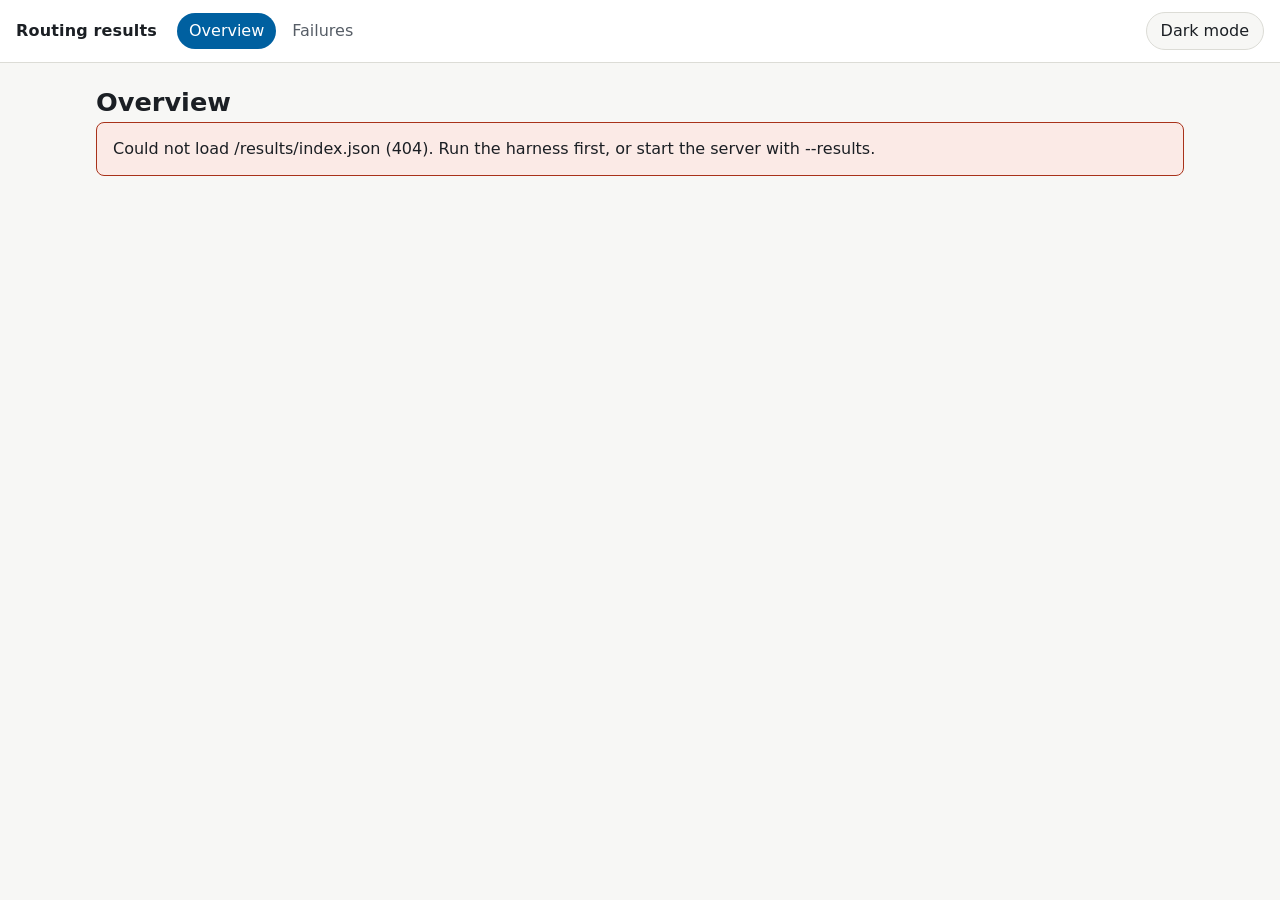
==== site/index.html @ 0c371f1f "Add website shell, overview ranking and failures view Co-Authored-By: Claude Sonnet 5.5 <noreply@ant" ====
<!doctype html>
<html lang="en">
<head>
<meta charset="utf-8">
<meta name="viewport" content="width=device-width, initial-scale=1">
<meta name="color-scheme" content="light dark">
<title>Routing algorithm results</title>
<link rel="icon" href="data:image/svg+xml,%3Csvg xmlns='http://www.w3.org/2000/svg' viewBox='0 0 16 16'%3E%3Ccircle cx='8' cy='8' r='6' fill='%230072b2'/%3E%3C/svg%3E">
<link rel="stylesheet" href="css/style.css">
</head>
<body>
<a class="skip" href="#main">Skip to content</a>
<header class="topbar">
  <div class="brand">Routing results</div>
  <nav id="nav" aria-label="Main"></nav>
  <button id="theme" class="btn" type="button" aria-label="Switch colour theme"></button>
</header>
<main id="main" tabindex="-1"></main>
<script type="module" src="js/app.js"></script>
</body>
</html>
---- site/css/style.css ----
/* Tokens. Palette: Okabe-Ito (colour-blind safe). Status is always paired with a text label. */
:root {
  --bg: #f7f7f5; --surface: #ffffff; --text: #1b1f24; --muted: #565d66; --line: #dcdcd6;
  --accent: #0060a0; --accent-text: #ffffff; --focus: #c25a00;
  --ok: #00694d; --warn: #8a5300; --bad: #a8321a;
  --bad-bg: #fbeae6; --warn-bg: #fbf0dc; --ok-bg: #e2f3ec;
  --c1: #0072b2; --c2: #d55e00; --c3: #009e73; --c4: #cc79a7; --c5: #e69f00; --c6: #56b4e9;
  --radius: 8px; --gap: 16px; --font: system-ui, -apple-system, "Segoe UI", Roboto, sans-serif;
  --mono: ui-monospace, SFMono-Regular, Menlo, Consolas, monospace;
}
:root[data-theme="dark"] {
  --bg: #14171a; --surface: #1d2126; --text: #e8eaed; --muted: #a3abb4; --line: #333a42;
  --accent: #56b4e9; --accent-text: #0b1620; --focus: #f0a04b;
  --ok: #4fd1a1; --warn: #e6b45a; --bad: #ff8f77;
  --bad-bg: #3a2420; --warn-bg: #3a3020; --ok-bg: #1d3329;
}
@media (prefers-color-scheme: dark) {
  :root:not([data-theme="light"]) {
    --bg: #14171a; --surface: #1d2126; --text: #e8eaed; --muted: #a3abb4; --line: #333a42;
    --accent: #56b4e9; --accent-text: #0b1620; --focus: #f0a04b;
    --ok: #4fd1a1; --warn: #e6b45a; --bad: #ff8f77;
    --bad-bg: #3a2420; --warn-bg: #3a3020; --ok-bg: #1d3329;
  }
}
* { box-sizing: border-box; }
body { margin: 0; background: var(--bg); color: var(--text); font: 16px/1.5 var(--font); }
:focus-visible { outline: 3px solid var(--focus); outline-offset: 2px; border-radius: 4px; }
.skip { position: absolute; left: -999px; top: 8px; background: var(--surface); padding: 8px 12px; z-index: 10; }
.skip:focus { left: 8px; }

.topbar { display: flex; align-items: center; gap: 20px; flex-wrap: wrap; padding: 12px var(--gap);
  background: var(--surface); border-bottom: 1px solid var(--line); position: sticky; top: 0; z-index: 5; }
.brand { font-weight: 650; letter-spacing: .01em; }
#nav { display: flex; gap: 4px; flex: 1; flex-wrap: wrap; }
#nav a { color: var(--muted); text-decoration: none; padding: 6px 12px; border-radius: 999px; font-weight: 500; }
#nav a:hover { color: var(--text); background: var(--bg); }
#nav a[aria-current="page"] { color: var(--accent-text); background: var(--accent); }
.btn { font: inherit; color: var(--text); background: var(--bg); border: 1px solid var(--line);
  border-radius: 999px; padding: 6px 14px; cursor: pointer; }
.btn:hover { border-color: var(--muted); }

main { max-width: 1120px; margin: 0 auto; padding: 24px var(--gap) 64px; }
main:focus { outline: none; }
h1 { font-size: 1.6rem; line-height: 1.2; margin: 0 0 4px; }
h2 { font-size: 1.1rem; margin: 28px 0 10px; }
.lede { color: var(--muted); margin: 0 0 20px; max-width: 70ch; }
.toolbar { display: flex; flex-wrap: wrap; gap: 12px 20px; align-items: end; margin: 0 0 16px; }
label { display: grid; gap: 4px; font-size: .85rem; color: var(--muted); }
select { font: inherit; color: var(--text); background: var(--surface); border: 1px solid var(--line);
  border-radius: 6px; padding: 6px 10px; min-height: 36px; }

.card { background: var(--surface); border: 1px solid var(--line); border-radius: var(--radius); }
.table-wrap { overflow-x: auto; }
table { border-collapse: collapse; width: 100%; font-variant-numeric: tabular-nums; }
caption { text-align: left; padding: 12px 14px 4px; color: var(--muted); font-size: .85rem; }
th, td { padding: 10px 14px; text-align: right; border-bottom: 1px solid var(--line); white-space: nowrap; }
th:first-child, td:first-child, th.l, td.l { text-align: left; }
th { font-size: .78rem; text-transform: uppercase; letter-spacing: .05em; color: var(--muted); font-weight: 600; }
tbody tr:last-child td { border-bottom: 0; }
tr.best td { background: var(--ok-bg); }
.rank { font-weight: 700; width: 3em; }
.name small { display: block; color: var(--muted); font-weight: 400; }
.sd { color: var(--muted); font-size: .85em; }
.num-strong { font-weight: 650; }

.badge { display: inline-block; padding: 1px 9px; border-radius: 999px; font-size: .8rem; font-weight: 600; border: 1px solid currentColor; }
.badge.ok { color: var(--ok); background: var(--ok-bg); }
.badge.warn { color: var(--warn); background: var(--warn-bg); }
.badge.bad { color: var(--bad); background: var(--bad-bg); }
.muted { color: var(--muted); }
.empty { padding: 28px; text-align: center; color: var(--muted); }
.error { padding: 14px 16px; border: 1px solid var(--bad); background: var(--bad-bg); border-radius: var(--radius); }

.fail-list { list-style: none; margin: 0; padding: 0; display: grid; gap: 10px; }
.fail { padding: 12px 14px; }
.fail-head { display: flex; flex-wrap: wrap; gap: 6px 12px; align-items: center; }
.fail-reason { margin: 8px 0 0; }
details { margin-top: 8px; }
summary { cursor: pointer; color: var(--accent); font-weight: 500; }
pre { margin: 8px 0 0; padding: 10px 12px; background: var(--bg); border: 1px solid var(--line);
  border-radius: 6px; overflow-x: auto; font: .85rem/1.45 var(--mono); white-space: pre-wrap; word-break: break-word; }
.meta { color: var(--muted); font-size: .85rem; }

@media (max-width: 640px) {
  main { padding-top: 16px; }
  h1 { font-size: 1.35rem; }
  th, td { padding: 8px 10px; }
  .topbar { gap: 8px 10px; justify-content: space-between; }
  #nav { order: 3; flex-basis: 100%; flex-wrap: nowrap; overflow-x: auto; }
  #nav a { white-space: nowrap; }
}
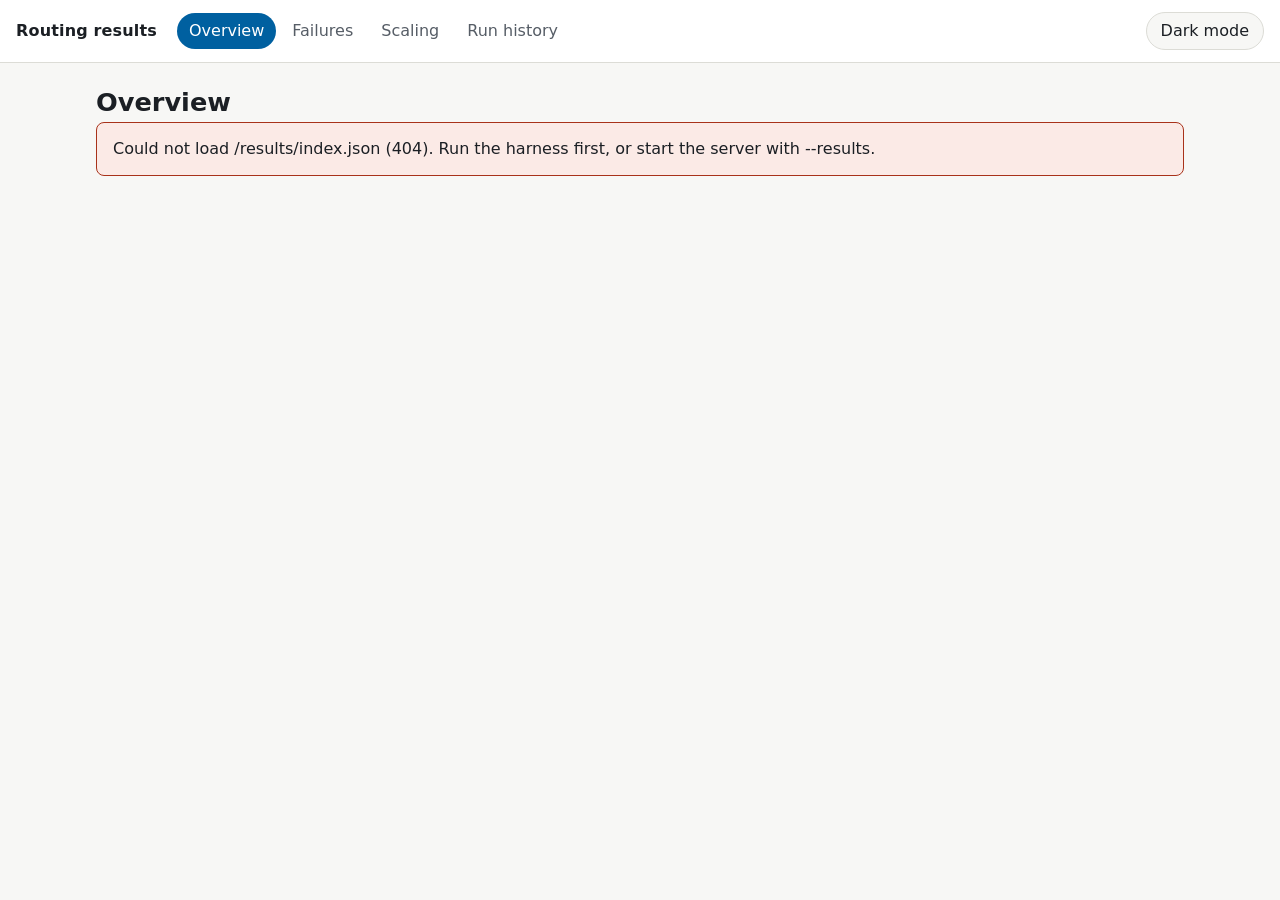
==== commit 2dd287e9: "Add scaling charts page and run history page Co-Authored-By: Claude Sonnet 5.5 <noreply@anthropic.co" ====
--- a/site/index.html
+++ b/site/index.html
@@ -7,6 +7,7 @@
 <title>Routing algorithm results</title>
 <link rel="icon" href="data:image/svg+xml,%3Csvg xmlns='http://www.w3.org/2000/svg' viewBox='0 0 16 16'%3E%3Ccircle cx='8' cy='8' r='6' fill='%230072b2'/%3E%3C/svg%3E">
 <link rel="stylesheet" href="css/style.css">
+<link rel="stylesheet" href="css/charts.css">
 </head>
 <body>
 <a class="skip" href="#main">Skip to content</a>
--- a/site/css/charts.css
+++ b/site/css/charts.css
@@ -0,0 +1,49 @@
+/* Charts and run history. Series colours: Okabe-Ito picks, each re-chosen for the dark surface. Identity is never colour alone
+   (markers, dashes, legend, tooltip names). */
+:root {
+  --s1: #0072b2; --s2: #d55e00; --s3: #009e73; --s4: #cc79a7; --s5: #b07d00; --s6: #5d6670;
+  --up: var(--ok); --down: var(--bad);
+}
+:root[data-theme="dark"] { --s1: #56b4e9; --s2: #ff8a3d; --s3: #2fd0a0; --s4: #e59bc4; --s5: #f0c040; --s6: #aab3bd; }
+@media (prefers-color-scheme: dark) {
+  :root:not([data-theme="light"]) { --s1: #56b4e9; --s2: #ff8a3d; --s3: #2fd0a0; --s4: #e59bc4; --s5: #f0c040; --s6: #aab3bd; }
+}
+.chart-grid { display: grid; grid-template-columns: repeat(auto-fit, minmax(min(100%, 440px), 1fr)); gap: var(--gap); }
+.chart { margin: 0; padding: 14px 14px 10px; background: var(--surface); border: 1px solid var(--line); border-radius: var(--radius); min-width: 0; }
+.chart figcaption { font-weight: 650; margin-bottom: 6px; }
+.chart-wrap { position: relative; }
+.chart-svg { width: 100%; height: auto; display: block; touch-action: pan-y; border-radius: 6px; }
+.chart-svg text { font: 11px var(--font); fill: var(--muted); }
+.chart-svg .axis-title { fill: var(--text); font-size: 11.5px; }
+.chart-svg .grid line { stroke: var(--line); stroke-width: 1; }
+.chart-svg .grid line.tick { stroke: var(--muted); }
+.chart-svg .axis { stroke: var(--muted); stroke-width: 1; }
+.chart-svg .crosshair { stroke: var(--muted); stroke-width: 1; stroke-dasharray: 3 3; }
+.chart-tip { position: absolute; top: 8px; z-index: 3; pointer-events: none; min-width: 150px; max-width: 70%;
+  background: var(--surface); color: var(--text); border: 1px solid var(--line); border-radius: 6px; padding: 8px 10px;
+  box-shadow: 0 4px 14px rgb(0 0 0 / .18); font-size: .82rem; }
+.chart-tip[hidden] { display: none; }
+.tip-row { display: flex; gap: 6px; align-items: center; margin-top: 3px; }
+.tip-row span { flex: 1; overflow-wrap: anywhere; }
+.tip-row b { font-variant-numeric: tabular-nums; white-space: nowrap; }
+.sw { width: 10px; height: 10px; border-radius: 2px; flex: none; }
+.legend { list-style: none; display: flex; flex-wrap: wrap; gap: 4px 16px; padding: 0; margin: 8px 0 0; font-size: .85rem; }
+.legend li { display: flex; align-items: center; gap: 6px; }
+.legend svg { overflow: visible; }
+.chart-table { margin-top: 6px; }
+.chart-table .table-wrap { margin-top: 6px; max-height: 260px; overflow: auto; }
+.chart-table th, .chart-table td { padding: 5px 10px; }
+.chart-note, .chart-empty { color: var(--muted); font-size: .85rem; margin: 6px 0 0; }
+.scale-list { list-style: none; padding: 0; margin: 10px 0 0; display: grid; gap: 4px; font-size: .85rem; }
+.scale-list li { display: flex; gap: 8px; align-items: baseline; }
+.scale-list .sw { transform: translateY(1px); }
+
+.hist-commit { margin: 0 0 var(--gap); padding: 12px 14px; }
+.hist-head { display: flex; flex-wrap: wrap; gap: 4px 12px; align-items: baseline; }
+.mono { font-family: var(--mono); font-size: .9em; }
+.compare { padding: 14px; margin-bottom: var(--gap); }
+.delta { font-weight: 650; }
+.delta.better { color: var(--up); }
+.delta.worse { color: var(--down); }
+@media (max-width: 640px) { .chart { padding: 10px 8px; } .chart-tip { max-width: 85%; } }
+.hist-note { margin: 0; padding: 12px 14px 4px; }
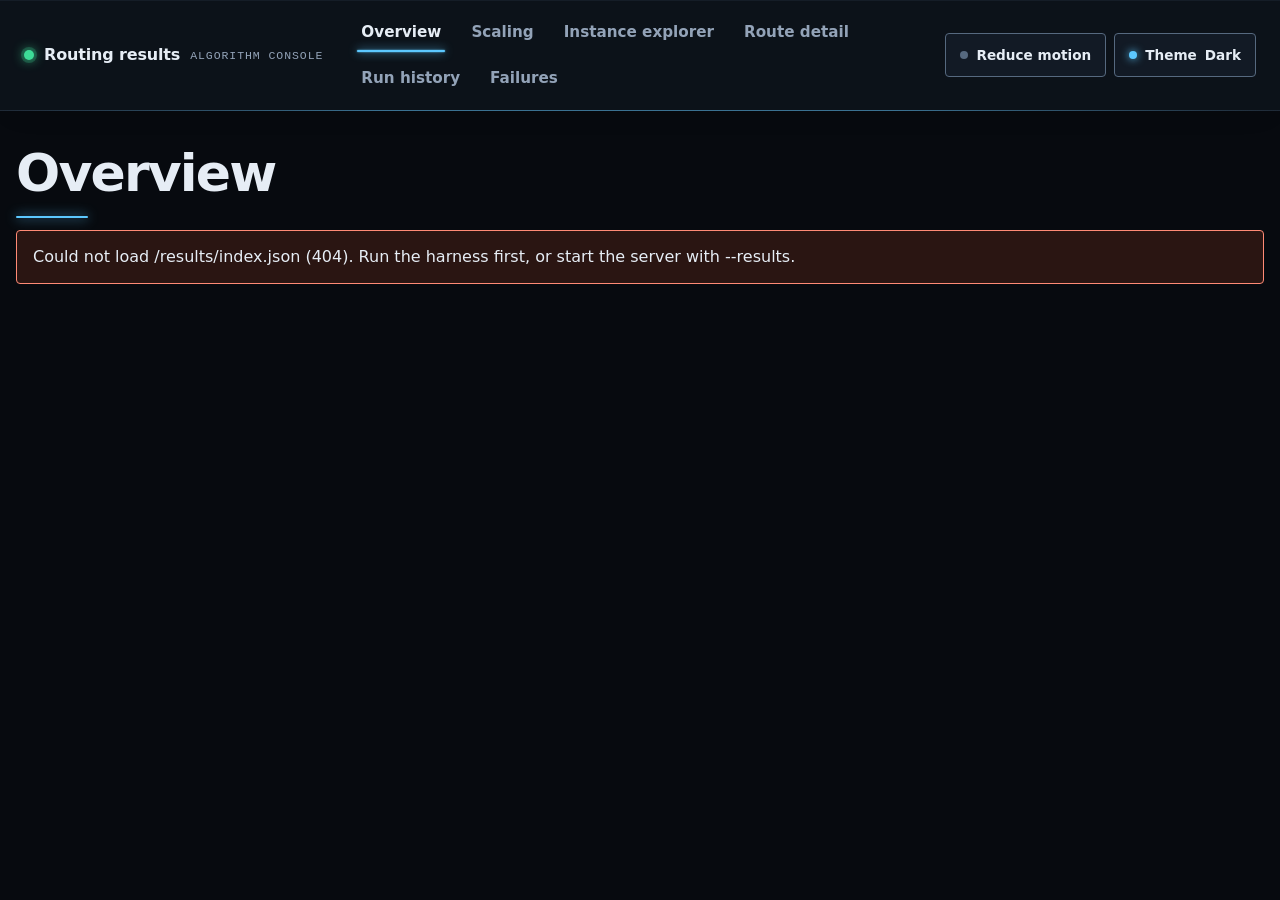
==== commit 9979bff5: "Mission control redesign: dark-default theme cycle, Reduce motion toggle, panels, readout, count-ups" ====
--- a/site/index.html
+++ b/site/index.html
@@ -1,20 +1,25 @@
 <!doctype html>
-<html lang="en">
+<html lang="en" data-theme="dark">
 <head>
 <meta charset="utf-8">
 <meta name="viewport" content="width=device-width, initial-scale=1">
-<meta name="color-scheme" content="light dark">
+<meta name="color-scheme" content="dark light">
 <title>Routing algorithm results</title>
-<link rel="icon" href="data:image/svg+xml,%3Csvg xmlns='http://www.w3.org/2000/svg' viewBox='0 0 16 16'%3E%3Ccircle cx='8' cy='8' r='6' fill='%230072b2'/%3E%3C/svg%3E">
+<link rel="icon" href="data:image/svg+xml,%3Csvg xmlns='http://www.w3.org/2000/svg' viewBox='0 0 16 16'%3E%3Crect width='16' height='16' rx='3' fill='%23070a0f'/%3E%3Ccircle cx='8' cy='8' r='3.5' fill='%235cc8ff'/%3E%3C/svg%3E">
+<!-- Applies the stored theme and motion choice before first paint (dark by default). js/app.js owns the logic afterwards. -->
+<script src="js/boot.js"></script>
 <link rel="stylesheet" href="css/style.css">
 <link rel="stylesheet" href="css/charts.css">
 </head>
 <body>
 <a class="skip" href="#main">Skip to content</a>
 <header class="topbar">
-  <div class="brand">Routing results</div>
+  <div class="brand"><span class="beacon" aria-hidden="true"></span><span>Routing results</span><small>Algorithm console</small></div>
   <nav id="nav" aria-label="Main"></nav>
-  <button id="theme" class="btn" type="button" aria-label="Switch colour theme"></button>
+  <div class="topbar-tools">
+    <button id="motion" class="btn" type="button" aria-pressed="false"><span class="lamp" aria-hidden="true"></span>Reduce motion</button>
+    <button id="theme" class="btn" type="button"></button>
+  </div>
 </header>
 <main id="main" tabindex="-1"></main>
 <script type="module" src="js/app.js"></script>
--- a/site/css/style.css
+++ b/site/css/style.css
@@ -1,91 +1,210 @@
-/* Tokens. Palette: Okabe-Ito (colour-blind safe). Status is always paired with a text label. */
+/* Mission control design system. Direction note (full version in docs/DESIGN.md):
+   - Look: a dark, cinematic control room. Near-black blue ground, graphite panels framed by thin lines with accent corner
+     ticks, one cyan accent that glows on what is live (current tab, focus, the route being drawn), amber focus rings.
+     Light mode is a "daylight console": the same frames and type on cool paper-white, glows replaced by crisp tint.
+   - Type: system sans for words, large and tight for page titles; system monospace for every measured number.
+     Scale: 12 / 14 / 16 / 20 / clamp(32-52) px. Table heads and control labels are small caps in monospace.
+   - Space: 4px base; 8 / 12 / 16 / 24 / 40 steps. Panels 4px radius.
+   - Colour: series --s1..--s6 and slot colours live in charts.css and are validated (tests/test_site_palette.py, test_site_contrast.py).
+     Status is always a word plus a light, never colour alone.
+   - Motion: every move explains something (what loaded, what changed, the order of visits). 150-900 ms, ease-out,
+     transform and opacity only, final state is the real state. Off with prefers-reduced-motion or the header toggle
+     (data-motion="reduce" on <html>). */
 :root {
-  --bg: #f7f7f5; --surface: #ffffff; --text: #1b1f24; --muted: #565d66; --line: #dcdcd6;
-  --accent: #0060a0; --accent-text: #ffffff; --focus: #c25a00;
-  --ok: #00694d; --warn: #8a5300; --bad: #a8321a;
-  --bad-bg: #fbeae6; --warn-bg: #fbf0dc; --ok-bg: #e2f3ec;
-  --c1: #0072b2; --c2: #d55e00; --c3: #009e73; --c4: #cc79a7; --c5: #e69f00; --c6: #56b4e9;
-  --radius: 8px; --gap: 16px; --font: system-ui, -apple-system, "Segoe UI", Roboto, sans-serif;
-  --mono: ui-monospace, SFMono-Regular, Menlo, Consolas, monospace;
-}
+  --bg: #e9eef4; --surface: #ffffff; --surface-2: #f4f7fa; --text: #0b1622; --muted: #4a5868; --line: #d3dbe4; --line-strong: #b4c0ce; --control: #7a8899;
+  --accent: #0060a8; --accent-text: #ffffff; --focus: #b54d00;
+  --ok: #00704f; --warn: #8a5300; --bad: #b0301a;
+  --bad-bg: #fbeae6; --warn-bg: #fbf0dc; --ok-bg: #e0f3ea;
+  --glow: rgb(0 96 168 / .16); --glow-strong: rgb(0 96 168 / .28); --grid: rgb(11 22 34 / .045); --wash: rgb(0 120 200 / .10);
+  --edge-hi: rgb(255 255 255 / .9); --shadow: rgb(16 32 56 / .10); --scan: rgb(11 22 34 / .025); --glow-r: 0px;
+  --radius: 4px; --gap: 16px; --font: system-ui, -apple-system, "Segoe UI", Roboto, sans-serif;
+  --mono: ui-monospace, "SF Mono", SFMono-Regular, Menlo, Consolas, "Liberation Mono", monospace;
+  --ease-out: cubic-bezier(.16, 1, .3, 1); --t-fast: 160ms; --t-mid: 320ms; --t-slow: 640ms;
+  color-scheme: light;
+}
+:root[data-theme="light"] { color-scheme: light; }
 :root[data-theme="dark"] {
-  --bg: #14171a; --surface: #1d2126; --text: #e8eaed; --muted: #a3abb4; --line: #333a42;
-  --accent: #56b4e9; --accent-text: #0b1620; --focus: #f0a04b;
-  --ok: #4fd1a1; --warn: #e6b45a; --bad: #ff8f77;
-  --bad-bg: #3a2420; --warn-bg: #3a3020; --ok-bg: #1d3329;
+  --bg: #070a0f; --surface: #0d131b; --surface-2: #121a25; --text: #e6edf5; --muted: #93a3b8; --line: #1f2a37; --line-strong: #2e3d50; --control: #56697f;
+  --accent: #5cc8ff; --accent-text: #04121c; --focus: #ffb547;
+  --ok: #3ddc97; --warn: #ffc14d; --bad: #ff8a75;
+  --bad-bg: #2a1512; --warn-bg: #2a2010; --ok-bg: #0c241b;
+  --glow: rgb(92 200 255 / .22); --glow-strong: rgb(92 200 255 / .45); --grid: rgb(120 170 220 / .05); --wash: rgb(40 140 220 / .16);
+  --edge-hi: rgb(160 200 255 / .06); --shadow: rgb(0 0 0 / .55); --scan: rgb(140 190 255 / .025); --glow-r: 3px;
+  color-scheme: dark;
 }
 @media (prefers-color-scheme: dark) {
   :root:not([data-theme="light"]) {
-    --bg: #14171a; --surface: #1d2126; --text: #e8eaed; --muted: #a3abb4; --line: #333a42;
-    --accent: #56b4e9; --accent-text: #0b1620; --focus: #f0a04b;
-    --ok: #4fd1a1; --warn: #e6b45a; --bad: #ff8f77;
-    --bad-bg: #3a2420; --warn-bg: #3a3020; --ok-bg: #1d3329;
+    --bg: #070a0f; --surface: #0d131b; --surface-2: #121a25; --text: #e6edf5; --muted: #93a3b8; --line: #1f2a37; --line-strong: #2e3d50; --control: #56697f;
+    --accent: #5cc8ff; --accent-text: #04121c; --focus: #ffb547;
+    --ok: #3ddc97; --warn: #ffc14d; --bad: #ff8a75;
+    --bad-bg: #2a1512; --warn-bg: #2a2010; --ok-bg: #0c241b;
+    --glow: rgb(92 200 255 / .22); --glow-strong: rgb(92 200 255 / .45); --grid: rgb(120 170 220 / .05); --wash: rgb(40 140 220 / .16);
+    --edge-hi: rgb(160 200 255 / .06); --shadow: rgb(0 0 0 / .55); --scan: rgb(140 190 255 / .025); --glow-r: 3px;
+    color-scheme: dark;
   }
 }
+
+/* ---------- base ---------- */
 * { box-sizing: border-box; }
-body { margin: 0; background: var(--bg); color: var(--text); font: 16px/1.5 var(--font); }
+html { background: var(--bg); }
+body { margin: 0; background: var(--bg); color: var(--text); font: 16px/1.5 var(--font); -webkit-font-smoothing: antialiased; min-height: 100vh; }
+/* Faint instrument grid, strongest at the top of the screen and fading out: texture, never behind running text at strength. */
+body::before { content: ""; position: fixed; inset: 0; z-index: -1; pointer-events: none;
+  background: radial-gradient(1100px 520px at 72% -8%, var(--wash), transparent 70%),
+    linear-gradient(var(--grid) 1px, transparent 1px) 0 0 / 44px 44px, linear-gradient(90deg, var(--grid) 1px, transparent 1px) 0 0 / 44px 44px;
+  -webkit-mask-image: linear-gradient(#000, rgb(0 0 0 / .35) 60%, transparent); mask-image: linear-gradient(#000, rgb(0 0 0 / .35) 60%, transparent); }
+::selection { background: var(--accent); color: var(--accent-text); }
 :focus-visible { outline: 3px solid var(--focus); outline-offset: 2px; border-radius: 4px; }
-.skip { position: absolute; left: -999px; top: 8px; background: var(--surface); padding: 8px 12px; z-index: 10; }
+a { color: var(--accent); text-underline-offset: 3px; text-decoration-thickness: 1px; }
+a:hover { text-decoration-thickness: 2px; }
+code, .mono { font-family: var(--mono); font-size: .9em; }
+.skip { position: absolute; left: -999px; top: 8px; color: var(--text); background: var(--surface); padding: 10px 14px; z-index: 3000; border: 1px solid var(--accent); }
 .skip:focus { left: 8px; }
-
-.topbar { display: flex; align-items: center; gap: 20px; flex-wrap: wrap; padding: 12px var(--gap);
-  background: var(--surface); border-bottom: 1px solid var(--line); position: sticky; top: 0; z-index: 5; }
-.brand { font-weight: 650; letter-spacing: .01em; }
-#nav { display: flex; gap: 4px; flex: 1; flex-wrap: wrap; }
-#nav a { color: var(--muted); text-decoration: none; padding: 6px 12px; border-radius: 999px; font-weight: 500; }
-#nav a:hover { color: var(--text); background: var(--bg); }
-#nav a[aria-current="page"] { color: var(--accent-text); background: var(--accent); }
-.btn { font: inherit; color: var(--text); background: var(--bg); border: 1px solid var(--line);
-  border-radius: 999px; padding: 6px 14px; cursor: pointer; }
-.btn:hover { border-color: var(--muted); }
-
-main { max-width: 1120px; margin: 0 auto; padding: 24px var(--gap) 64px; }
+.sr-only { position: absolute; width: 1px; height: 1px; margin: -1px; padding: 0; overflow: hidden; clip: rect(0 0 0 0); white-space: nowrap; border: 0; }
+
+/* ---------- top bar ---------- */
+.topbar { display: flex; align-items: center; gap: 12px 24px; flex-wrap: wrap; padding: 10px 24px; position: sticky; top: 0; z-index: 900;
+  background: color-mix(in srgb, var(--surface) 92%, transparent); border-bottom: 1px solid var(--line);
+  box-shadow: 0 1px 0 var(--edge-hi) inset, 0 12px 30px -24px var(--shadow); }
+/* A glowing hairline along the bottom edge of the bar: the console's horizon. */
+.topbar::after { content: ""; position: absolute; left: 0; right: 0; bottom: -1px; height: 1px; pointer-events: none;
+  background: linear-gradient(90deg, transparent, var(--accent) 30%, var(--accent) 70%, transparent); opacity: .45; }
+.brand { display: flex; align-items: center; gap: 10px; font-weight: 700; letter-spacing: -.01em; white-space: nowrap; }
+.brand small { font: 500 .72rem var(--mono); color: var(--muted); letter-spacing: .08em; text-transform: uppercase; }
+.beacon { width: 10px; height: 10px; border-radius: 50%; background: var(--ok); box-shadow: 0 0 0 3px color-mix(in srgb, var(--ok) 22%, transparent), 0 0 12px var(--ok); flex: none; }
+#nav { display: flex; gap: 2px; flex: 1; flex-wrap: wrap; position: relative; }
+#nav a { position: relative; color: var(--muted); text-decoration: none; padding: 0 14px; min-height: 44px; display: inline-flex; align-items: center;
+  font-weight: 560; font-size: .95rem; border-radius: var(--radius); transition: color var(--t-fast), background-color var(--t-fast); }
+#nav a:hover { color: var(--text); background: var(--surface-2); }
+#nav a[aria-current="page"] { color: var(--text); }
+/* The current tab is marked by a glowing bar that glides between tabs (and by aria-current; bold text keeps it visible without colour). */
+#nav a[aria-current="page"] { font-weight: 700; }
+.nav-ink { position: absolute; left: 0; bottom: 2px; height: 2px; width: 0; background: var(--accent); box-shadow: 0 0 10px var(--accent), 0 0 2px var(--accent);
+  border-radius: 2px; pointer-events: none; transition: transform var(--t-mid) var(--ease-out), width var(--t-mid) var(--ease-out); }
+.topbar-tools { display: flex; gap: 8px; align-items: center; }
+.btn { font: 600 .85rem var(--font); color: var(--text); background: var(--surface-2); border: 1px solid var(--control);
+  border-radius: var(--radius); padding: 0 14px; min-height: 44px; cursor: pointer; display: inline-flex; align-items: center; gap: 8px;
+  transition: border-color var(--t-fast), box-shadow var(--t-fast), background-color var(--t-fast); }
+.btn:hover { border-color: var(--accent); box-shadow: 0 0 0 1px var(--glow), 0 0 18px -4px var(--glow-strong); }
+.btn .lamp { width: 8px; height: 8px; border-radius: 50%; background: var(--control); flex: none; }
+.btn[aria-pressed="true"] .lamp { background: var(--focus); box-shadow: 0 0 8px var(--focus); }
+.btn .theme-lamp { background: var(--accent); box-shadow: 0 0 8px var(--accent); }
+.btn[aria-disabled="true"] { cursor: not-allowed; }
+
+/* ---------- page frame ---------- */
+main { max-width: 1320px; margin: 0 auto; padding: 36px var(--gap) 72px; }
 main:focus { outline: none; }
-h1 { font-size: 1.6rem; line-height: 1.2; margin: 0 0 4px; }
-h2 { font-size: 1.1rem; margin: 28px 0 10px; }
-.lede { color: var(--muted); margin: 0 0 20px; max-width: 70ch; }
-.toolbar { display: flex; flex-wrap: wrap; gap: 12px 20px; align-items: end; margin: 0 0 16px; }
-label { display: grid; gap: 4px; font-size: .85rem; color: var(--muted); }
-select { font: inherit; color: var(--text); background: var(--surface); border: 1px solid var(--line);
-  border-radius: 6px; padding: 6px 10px; min-height: 36px; }
-
-.card { background: var(--surface); border: 1px solid var(--line); border-radius: var(--radius); }
+h1 { font-size: clamp(2rem, 1.25rem + 2.6vw, 3.25rem); line-height: 1.02; letter-spacing: -.035em; font-weight: 760; margin: 0 0 12px; text-wrap: balance; }
+/* Glowing accent line under every page title. */
+h1::after { content: ""; display: block; width: 72px; height: 2px; margin-top: 16px; background: var(--accent); box-shadow: 0 0 12px var(--accent); border-radius: 2px; }
+h2 { font-size: 1.2rem; letter-spacing: -.01em; font-weight: 680; margin: 40px 0 14px; display: flex; align-items: center; gap: 14px; }
+h2:not(.alg-title)::after { content: ""; flex: 1; height: 1px; background: linear-gradient(90deg, var(--line-strong), transparent); }
+.lede { color: var(--muted); margin: 0 0 24px; max-width: 68ch; font-size: 1.06rem; }
+.toolbar { display: flex; flex-wrap: wrap; gap: 12px 20px; align-items: end; margin: 0 0 18px; padding: 12px 14px; background: color-mix(in srgb, var(--surface) 70%, transparent);
+  border: 1px solid var(--line); border-radius: var(--radius); }
+label { min-width: 0; max-width: 100%; display: grid; grid-template-columns: minmax(0, 1fr); gap: 6px; font: 600 .72rem var(--mono); letter-spacing: .08em; text-transform: uppercase; color: var(--muted); }
+select { font: 500 .95rem var(--font); letter-spacing: 0; text-transform: none; color: var(--text); background-color: var(--surface-2); border: 1px solid var(--control);
+  border-radius: var(--radius); padding: 0 34px 0 12px; min-height: 44px; max-width: 100%; appearance: none; cursor: pointer;
+  background-image: linear-gradient(45deg, transparent 50%, var(--accent) 50%), linear-gradient(135deg, var(--accent) 50%, transparent 50%);
+  background-position: calc(100% - 17px) 50%, calc(100% - 12px) 50%; background-size: 5px 5px; background-repeat: no-repeat;
+  transition: border-color var(--t-fast), box-shadow var(--t-fast); }
+select:hover { border-color: var(--accent); box-shadow: 0 0 0 1px var(--glow), 0 0 16px -4px var(--glow-strong); }
+option { background: var(--surface); color: var(--text); }
+
+/* ---------- panels ---------- */
+.card { position: relative; background: linear-gradient(180deg, var(--surface-2), var(--surface) 56px); border: 1px solid var(--line); border-radius: var(--radius);
+  box-shadow: inset 0 1px 0 var(--edge-hi), 0 18px 40px -28px var(--shadow); transition: border-color var(--t-mid), box-shadow var(--t-mid); }
+/* Corner ticks: the frame of an instrument panel. */
+.card::before { content: ""; position: absolute; inset: 0; pointer-events: none; border-radius: inherit; opacity: .8;
+  background: linear-gradient(var(--accent), var(--accent)) 0 0 / 12px 1px no-repeat, linear-gradient(var(--accent), var(--accent)) 0 0 / 1px 12px no-repeat,
+    linear-gradient(var(--accent), var(--accent)) 100% 100% / 12px 1px no-repeat, linear-gradient(var(--accent), var(--accent)) 100% 100% / 1px 12px no-repeat; }
+.card:hover { border-color: var(--line-strong); box-shadow: inset 0 1px 0 var(--edge-hi), 0 0 0 1px var(--glow), 0 18px 44px -24px var(--glow-strong); }
 .table-wrap { overflow-x: auto; }
 table { border-collapse: collapse; width: 100%; font-variant-numeric: tabular-nums; }
-caption { text-align: left; padding: 12px 14px 4px; color: var(--muted); font-size: .85rem; }
-th, td { padding: 10px 14px; text-align: right; border-bottom: 1px solid var(--line); white-space: nowrap; }
+caption { text-align: left; padding: 14px 16px 8px; color: var(--muted); font-size: .85rem; caption-side: top; }
+th, td { padding: 11px 12px; text-align: right; border-bottom: 1px solid var(--line); white-space: nowrap; }
+td:not(.l) { font-family: var(--mono); font-size: .9rem; }
+td.wrap { white-space: normal; min-width: 7rem; }
 th:first-child, td:first-child, th.l, td.l { text-align: left; }
-th { font-size: .78rem; text-transform: uppercase; letter-spacing: .05em; color: var(--muted); font-weight: 600; }
-tbody tr:last-child td { border-bottom: 0; }
-tr.best td { background: var(--ok-bg); }
-.rank { font-weight: 700; width: 3em; }
-.name small { display: block; color: var(--muted); font-weight: 400; }
-.sd { color: var(--muted); font-size: .85em; }
-.num-strong { font-weight: 650; }
-
-.badge { display: inline-block; padding: 1px 9px; border-radius: 999px; font-size: .8rem; font-weight: 600; border: 1px solid currentColor; }
+th { font: 600 .7rem var(--mono); text-transform: uppercase; letter-spacing: .09em; color: var(--muted); background: color-mix(in srgb, var(--surface-2) 80%, transparent); }
+thead th { border-bottom-color: var(--line-strong); }
+tbody tr { transition: background-color var(--t-fast); }
+tbody tr:hover td, tbody tr:hover th { background: color-mix(in srgb, var(--accent) 7%, transparent); }
+tbody tr:last-child td, tbody tr:last-child th { border-bottom: 0; }
+tr.best td { background: color-mix(in srgb, var(--ok) 9%, transparent); }
+tr.best td:first-child { box-shadow: inset 2px 0 0 var(--ok); }
+.rank { width: 3.5em; font: 700 1.35rem/1 var(--mono) !important; color: var(--accent); }
+tr.best .rank { color: var(--ok); text-shadow: 0 0 calc(var(--glow-r) * 5) color-mix(in srgb, var(--ok) 60%, transparent); }
+.name small { display: block; color: var(--muted); font: 400 .78rem var(--mono); margin-top: 2px; }
+.name { font-weight: 650; }
+.sd { color: var(--muted); font-size: .82em; }
+.num-strong { font-weight: 650; color: var(--text); }
+
+/* Status: a word plus a small light. Never colour alone. */
+.badge { display: inline-flex; align-items: center; gap: 6px; padding: 2px 9px; border-radius: 3px; font: 600 .74rem/1.5 var(--mono); letter-spacing: .03em;
+  border: 1px solid currentColor; white-space: nowrap; color: var(--muted); }
+.badge::before { content: ""; width: 6px; height: 6px; border-radius: 50%; background: currentColor; box-shadow: 0 0 6px currentColor; flex: none; }
 .badge.ok { color: var(--ok); background: var(--ok-bg); }
 .badge.warn { color: var(--warn); background: var(--warn-bg); }
 .badge.bad { color: var(--bad); background: var(--bad-bg); }
 .muted { color: var(--muted); }
-.empty { padding: 28px; text-align: center; color: var(--muted); }
+.empty { padding: 32px; text-align: center; color: var(--muted); }
 .error { padding: 14px 16px; border: 1px solid var(--bad); background: var(--bad-bg); border-radius: var(--radius); }
 
+/* Overview readout: real figures from the selected experiment, set as instrument numerals. */
+.readout { display: grid; grid-template-columns: repeat(auto-fit, minmax(min(100%, 170px), 1fr)); margin: 0 0 18px; padding: 0; }
+.readout > div { padding: 14px 16px 16px; border-right: 1px solid var(--line); min-width: 0; }
+.readout > div:last-child { border-right: 0; }
+.readout dt { font: 600 .7rem var(--mono); letter-spacing: .09em; text-transform: uppercase; color: var(--muted); }
+.readout dd { margin: 6px 0 0; font: 600 clamp(1.5rem, 1.1rem + 1.2vw, 2.1rem)/1.1 var(--mono); letter-spacing: -.02em; overflow-wrap: anywhere; }
+.readout dd.word { font: 700 1.25rem/1.25 var(--font); letter-spacing: -.01em; }
+.readout dd small { display: block; font: 400 .8rem var(--font); color: var(--muted); margin-top: 4px; letter-spacing: 0; }
+.readout .lead dd.word { color: var(--ok); text-shadow: 0 0 calc(var(--glow-r) * 6) color-mix(in srgb, var(--ok) 45%, transparent); }
+.readout dd.bad-text { color: var(--bad); }
+
 .fail-list { list-style: none; margin: 0; padding: 0; display: grid; gap: 10px; }
-.fail { padding: 12px 14px; }
+.fail { padding: 14px 16px; }
 .fail-head { display: flex; flex-wrap: wrap; gap: 6px 12px; align-items: center; }
-.fail-reason { margin: 8px 0 0; }
+.fail-reason { margin: 10px 0 0; }
 details { margin-top: 8px; }
-summary { cursor: pointer; color: var(--accent); font-weight: 500; }
-pre { margin: 8px 0 0; padding: 10px 12px; background: var(--bg); border: 1px solid var(--line);
-  border-radius: 6px; overflow-x: auto; font: .85rem/1.45 var(--mono); white-space: pre-wrap; word-break: break-word; }
+summary { cursor: pointer; color: var(--accent); font-weight: 560; min-height: 32px; display: flex; align-items: center; gap: 8px; list-style: none; }
+summary::-webkit-details-marker { display: none; }
+summary::before { content: ""; width: 7px; height: 7px; border-right: 2px solid currentColor; border-bottom: 2px solid currentColor; transform: rotate(-45deg); transition: transform var(--t-fast) var(--ease-out); }
+details[open] > summary::before { transform: rotate(45deg); }
+pre { margin: 8px 0 0; padding: 12px 14px; background: var(--bg); border: 1px solid var(--line); border-left: 1px solid var(--bad);
+  border-radius: var(--radius); overflow-x: auto; font: .85rem/1.5 var(--mono); white-space: pre-wrap; word-break: break-word; }
 .meta { color: var(--muted); font-size: .85rem; }
-
-@media (max-width: 640px) {
-  main { padding-top: 16px; }
-  h1 { font-size: 1.35rem; }
-  th, td { padding: 8px 10px; }
-  .topbar { gap: 8px 10px; justify-content: space-between; }
-  #nav { order: 3; flex-basis: 100%; flex-wrap: nowrap; overflow-x: auto; }
-  #nav a { white-space: nowrap; }
-}
+.meta[role="status"] { font-family: var(--mono); font-size: .8rem; letter-spacing: .02em; }
+
+/* ---------- motion ---------- */
+@keyframes rise { from { opacity: 0; transform: translateY(14px); } }
+@keyframes slide-in { from { opacity: 0; transform: translateX(-14px); } }
+@keyframes fade-slide { from { opacity: 0; transform: translateY(6px); } }
+/* A new view assembles panel by panel (each child of <main> gets --i from JS). */
+main.entering > * { animation: rise var(--t-slow) var(--ease-out) both; animation-delay: calc(var(--i, 0) * 70ms); }
+/* Rows of a ranking or list slide in in their order. */
+.stagger > * { animation: slide-in 520ms var(--ease-out) both; animation-delay: calc(120ms + var(--i, 0) * 45ms); }
+details[open] > :not(summary) { animation: fade-slide var(--t-mid) var(--ease-out); }
+/* Reduced motion: from the system or the header toggle. Everything lands in its final state at once. */
+@media (prefers-reduced-motion: reduce) {
+  *, *::before, *::after { animation: none !important; transition: none !important; scroll-behavior: auto !important; }
+}
+:root[data-motion="reduce"] *, :root[data-motion="reduce"] *::before, :root[data-motion="reduce"] *::after { animation: none !important; transition: none !important; scroll-behavior: auto !important; }
+
+@media (max-width: 760px) {
+  main { padding-top: 22px; }
+  th, td { padding: 9px 10px; }
+  .topbar { gap: 6px 10px; justify-content: space-between; padding-top: 8px; padding-bottom: 0; }
+  .brand small { display: none; }
+  #nav { order: 3; flex-basis: 100%; flex-wrap: nowrap; overflow-x: auto; scrollbar-width: none; margin: 0 calc(-1 * var(--gap)); padding: 0 var(--gap); }
+  #nav a { white-space: nowrap; padding: 0 12px; }
+  .btn { padding: 0 10px; }
+  /* On a phone the bar wraps to three rows, so it scrolls away instead of covering a third of the screen. */
+  .topbar { padding-left: var(--gap); padding-right: var(--gap); position: relative; }
+  .readout > div { border-right: 0; border-bottom: 1px solid var(--line); }
+  .readout > div:last-child { border-bottom: 0; }
+  .toolbar { padding: 10px 12px; }
+}
+@media (max-width: 400px) { .topbar-tools .btn .txt-long { display: none; } }
+.badge-stack { display: flex; flex-direction: column; align-items: flex-end; gap: 4px; }
+@media (forced-colors: active) { .card::before, .topbar::after, h1::after, .nav-ink { display: none; } #nav a[aria-current="page"] { text-decoration: underline; } }
--- a/site/css/charts.css
+++ b/site/css/charts.css
@@ -1,49 +1,59 @@
-/* Charts and run history. Series colours: Okabe-Ito picks, each re-chosen for the dark surface. Identity is never colour alone
+/* Charts and run history. Series colours: validated with tests/tools/validate_palette.js (the dataviz validator; blue, orange, teal, amber, pink, violet; no grey) per theme,
+   against the panel surface (#ffffff light, #0d131b dark). Identity is never colour alone
    (markers, dashes, legend, tooltip names). */
 :root {
-  --s1: #0072b2; --s2: #d55e00; --s3: #009e73; --s4: #cc79a7; --s5: #b07d00; --s6: #5d6670;
+  --s1: #2a78d6; --s2: #e0602a; --s3: #0c9684; --s4: #b88200; --s5: #d9588c; --s6: #6250d6;
   --up: var(--ok); --down: var(--bad);
+  /* Opening-time (slot) colours, early to late. Each is at least 3:1 against the surface and page in this theme (tests/test_site_contrast.py). */
+  --slot-1: #8a6d00; --slot-2: #1f7a5a; --slot-3: #2a6fa0; --slot-4: #6a1b9a;
 }
-:root[data-theme="dark"] { --s1: #56b4e9; --s2: #ff8a3d; --s3: #2fd0a0; --s4: #e59bc4; --s5: #f0c040; --s6: #aab3bd; }
+:root[data-theme="dark"] { --s1: #3987e5; --s2: #d95926; --s3: #199e70; --s4: #c98500; --s5: #d55181; --s6: #9085e9; --slot-1: #fde725; --slot-2: #5ec962; --slot-3: #3fa0c9; --slot-4: #b08cf0; }
 @media (prefers-color-scheme: dark) {
-  :root:not([data-theme="light"]) { --s1: #56b4e9; --s2: #ff8a3d; --s3: #2fd0a0; --s4: #e59bc4; --s5: #f0c040; --s6: #aab3bd; }
+  :root:not([data-theme="light"]) { --s1: #3987e5; --s2: #d95926; --s3: #199e70; --s4: #c98500; --s5: #d55181; --s6: #9085e9; --slot-1: #fde725; --slot-2: #5ec962; --slot-3: #3fa0c9; --slot-4: #b08cf0; }
 }
-.chart-grid { display: grid; grid-template-columns: repeat(auto-fit, minmax(min(100%, 440px), 1fr)); gap: var(--gap); }
-.chart { margin: 0; padding: 14px 14px 10px; background: var(--surface); border: 1px solid var(--line); border-radius: var(--radius); min-width: 0; }
-.chart figcaption { font-weight: 650; margin-bottom: 6px; }
+.chart-grid { display: grid; grid-template-columns: repeat(auto-fit, minmax(min(100%, 460px), 1fr)); gap: var(--gap); }
+.chart { margin: 0; padding: 16px 16px 12px; min-width: 0; }
+.chart figcaption { font-weight: 680; letter-spacing: -.01em; margin-bottom: 8px; display: flex; align-items: center; gap: 10px; }
+.chart figcaption::before { content: ""; width: 8px; height: 8px; border-radius: 50%; background: var(--accent); box-shadow: 0 0 8px var(--accent); flex: none; }
 .chart-wrap { position: relative; }
-.chart-svg { width: 100%; height: auto; display: block; touch-action: pan-y; border-radius: 6px; }
-.chart-svg text { font: 11px var(--font); fill: var(--muted); }
-.chart-svg .axis-title { fill: var(--text); font-size: 11.5px; }
+.chart-svg { width: 100%; height: auto; display: block; touch-action: pan-y; border-radius: 3px; background: color-mix(in srgb, var(--bg) 55%, transparent); }
+.chart-svg text { font: 10.5px var(--mono); fill: var(--muted); }
+.chart-svg .axis-title { fill: var(--text); font: 600 11px var(--font); }
 .chart-svg .grid line { stroke: var(--line); stroke-width: 1; }
 .chart-svg .grid line.tick { stroke: var(--muted); }
-.chart-svg .axis { stroke: var(--muted); stroke-width: 1; }
-.chart-svg .crosshair { stroke: var(--muted); stroke-width: 1; stroke-dasharray: 3 3; }
-.chart-tip { position: absolute; top: 8px; z-index: 3; pointer-events: none; min-width: 150px; max-width: 70%;
-  background: var(--surface); color: var(--text); border: 1px solid var(--line); border-radius: 6px; padding: 8px 10px;
-  box-shadow: 0 4px 14px rgb(0 0 0 / .18); font-size: .82rem; }
+.chart-svg .axis { stroke: var(--line-strong); stroke-width: 1; }
+.chart-svg .crosshair { stroke: var(--accent); stroke-width: 1; stroke-dasharray: 3 3; opacity: .8; }
+.chart-svg .series-line { filter: drop-shadow(0 0 var(--glow-r) currentColor); }
+.chart-svg:focus-visible { outline-offset: 3px; }
+/* Lines draw in from the smallest size to the largest: reading direction of the x axis. */
+@keyframes draw-x { from { clip-path: inset(0 100% 0 0); } to { clip-path: inset(0 0 0 0); } }
+.chart-svg .marks { animation: draw-x 900ms var(--ease-out) 160ms both; }
+.chart-tip { position: absolute; top: 8px; z-index: 3; pointer-events: none; min-width: 160px; max-width: 70%;
+  background: color-mix(in srgb, var(--surface) 94%, transparent); color: var(--text); border: 1px solid var(--line-strong); border-radius: var(--radius); padding: 9px 11px;
+  box-shadow: 0 0 0 1px var(--glow), 0 12px 28px -10px var(--shadow); font-size: .82rem; animation: fade-slide var(--t-fast) var(--ease-out); }
+.chart-tip strong { font-family: var(--mono); font-size: .78rem; letter-spacing: .06em; text-transform: uppercase; color: var(--muted); }
 .chart-tip[hidden] { display: none; }
 .tip-row { display: flex; gap: 6px; align-items: center; margin-top: 3px; }
 .tip-row span { flex: 1; overflow-wrap: anywhere; }
-.tip-row b { font-variant-numeric: tabular-nums; white-space: nowrap; }
+.tip-row b { font: 600 .82rem var(--mono); font-variant-numeric: tabular-nums; white-space: nowrap; }
 .sw { width: 10px; height: 10px; border-radius: 2px; flex: none; }
-.legend { list-style: none; display: flex; flex-wrap: wrap; gap: 4px 16px; padding: 0; margin: 8px 0 0; font-size: .85rem; }
+.legend { list-style: none; display: flex; flex-wrap: wrap; gap: 4px 16px; padding: 0; margin: 10px 0 0; font-size: .85rem; }
 .legend li { display: flex; align-items: center; gap: 6px; }
 .legend svg { overflow: visible; }
 .chart-table { margin-top: 6px; }
-.chart-table .table-wrap { margin-top: 6px; max-height: 260px; overflow: auto; }
-.chart-table th, .chart-table td { padding: 5px 10px; }
+.chart-table .table-wrap { margin-top: 6px; max-height: 260px; overflow: auto; border: 1px solid var(--line); border-radius: var(--radius); }
+.chart-table th, .chart-table td { padding: 6px 10px; }
 .chart-note, .chart-empty { color: var(--muted); font-size: .85rem; margin: 6px 0 0; }
-.scale-list { list-style: none; padding: 0; margin: 10px 0 0; display: grid; gap: 4px; font-size: .85rem; }
+.scale-list { list-style: none; padding: 0; margin: 12px 0 0; display: grid; gap: 6px; font-size: .85rem; }
 .scale-list li { display: flex; gap: 8px; align-items: baseline; }
 .scale-list .sw { transform: translateY(1px); }
 
-.hist-commit { margin: 0 0 var(--gap); padding: 12px 14px; }
-.hist-head { display: flex; flex-wrap: wrap; gap: 4px 12px; align-items: baseline; }
-.mono { font-family: var(--mono); font-size: .9em; }
+.hist-commit { margin: 0 0 10px; padding: 14px 16px; }
+.hist-head { display: flex; flex-wrap: wrap; gap: 4px 14px; align-items: center; }
+.hist-head .mono { font-size: 1rem; color: var(--accent); }
 .compare { padding: 14px; margin-bottom: var(--gap); }
 .delta { font-weight: 650; }
 .delta.better { color: var(--up); }
 .delta.worse { color: var(--down); }
-@media (max-width: 640px) { .chart { padding: 10px 8px; } .chart-tip { max-width: 85%; } }
-.hist-note { margin: 0; padding: 12px 14px 4px; }
+@media (max-width: 640px) { .chart { padding: 12px 10px; } .chart-tip { max-width: 85%; } }
+.hist-note { margin: 0; padding: 14px 16px 4px; }
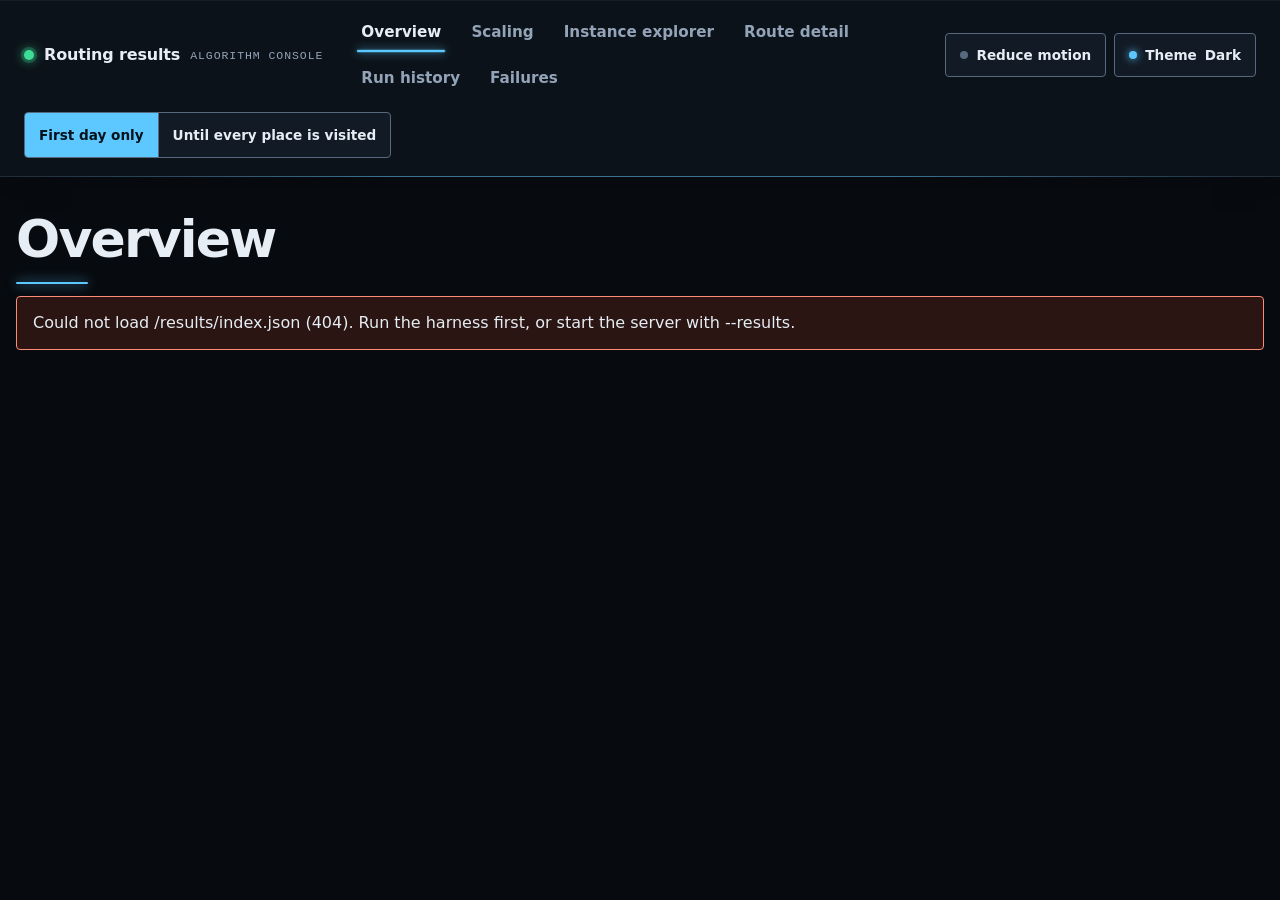
==== commit 8768f842: "Website: view toggle in the header and the full-run Overview ranking Co-Authored-By: Claude Sonnet 5" ====
--- a/site/index.html
+++ b/site/index.html
@@ -16,6 +16,7 @@
 <header class="topbar">
   <div class="brand"><span class="beacon" aria-hidden="true"></span><span>Routing results</span><small>Algorithm console</small></div>
   <nav id="nav" aria-label="Main"></nav>
+  <div id="viewtoggle" class="viewbar"></div>
   <div class="topbar-tools">
     <button id="motion" class="btn" type="button" aria-pressed="false"><span class="lamp" aria-hidden="true"></span>Reduce motion</button>
     <button id="theme" class="btn" type="button"></button>
--- a/site/css/style.css
+++ b/site/css/style.css
@@ -46,13 +46,15 @@
 
 /* ---------- base ---------- */
 * { box-sizing: border-box; }
-html { background: var(--bg); }
+html { background: var(--bg); scroll-padding-top: 80px; }
+/* In-page jumps (skip link, anchors) glide, but only when motion is welcome; native wheel and touch scrolling is never touched. */
+:root[data-motion="full"] { scroll-behavior: smooth; }
 body { margin: 0; background: var(--bg); color: var(--text); font: 16px/1.5 var(--font); -webkit-font-smoothing: antialiased; min-height: 100vh; }
 /* Faint instrument grid, strongest at the top of the screen and fading out: texture, never behind running text at strength. */
 body::before { content: ""; position: fixed; inset: 0; z-index: -1; pointer-events: none;
   background: radial-gradient(1100px 520px at 72% -8%, var(--wash), transparent 70%),
-    linear-gradient(var(--grid) 1px, transparent 1px) 0 0 / 44px 44px, linear-gradient(90deg, var(--grid) 1px, transparent 1px) 0 0 / 44px 44px;
-  -webkit-mask-image: linear-gradient(#000, rgb(0 0 0 / .35) 60%, transparent); mask-image: linear-gradient(#000, rgb(0 0 0 / .35) 60%, transparent); }
+    linear-gradient(color-mix(in srgb, var(--bg) 0%, transparent), color-mix(in srgb, var(--bg) 65%, transparent) 60%, var(--bg)),
+    linear-gradient(var(--grid) 1px, transparent 1px) 0 0 / 44px 44px, linear-gradient(90deg, var(--grid) 1px, transparent 1px) 0 0 / 44px 44px; }
 ::selection { background: var(--accent); color: var(--accent-text); }
 :focus-visible { outline: 3px solid var(--focus); outline-offset: 2px; border-radius: 4px; }
 a { color: var(--accent); text-underline-offset: 3px; text-decoration-thickness: 1px; }
@@ -91,6 +93,21 @@
 .btn .theme-lamp { background: var(--accent); box-shadow: 0 0 8px var(--accent); }
 .btn[aria-disabled="true"] { cursor: not-allowed; }
 
+/* View toggle: two-option radio group in the header ("First day only" / "Until every place is visited"). */
+/* The toggle gets its own row under the brand and menu on every width, so the menu never has to wrap around it. */
+.viewbar { order: 4; flex-basis: 100%; padding-bottom: 8px; }
+.viewswitch { display: inline-flex; border: 1px solid var(--control); border-radius: var(--radius); background: var(--surface-2); overflow: hidden; }
+.view-opt { font: 600 .85rem/1.2 var(--font); color: var(--text); background: transparent; border: 0; padding: 4px 14px; min-height: 44px; cursor: pointer;
+  display: flex; flex-direction: column; align-items: flex-start; justify-content: center; text-align: left;
+  transition: background-color var(--t-fast), color var(--t-fast); }
+.view-opt + .view-opt { border-left: 1px solid var(--control); }
+.view-opt:hover { background: color-mix(in srgb, var(--accent) 14%, transparent); }
+.view-opt[aria-checked="true"] { background: var(--accent); color: var(--accent-text); }
+.view-opt:focus-visible { outline-offset: -3px; }
+.view-count { font: 500 .7rem/1.2 var(--mono); letter-spacing: .02em; opacity: .9; }
+.view-count:empty { display: none; }
+.view-note { margin: 0 0 20px; padding: 10px 14px; max-width: 68ch; color: var(--text); background: var(--warn-bg); border-left: 3px solid var(--warn); border-radius: 3px; }
+
 /* ---------- page frame ---------- */
 main { max-width: 1320px; margin: 0 auto; padding: 36px var(--gap) 72px; }
 main:focus { outline: none; }
@@ -113,12 +130,16 @@
 
 /* ---------- panels ---------- */
 .card { position: relative; background: linear-gradient(180deg, var(--surface-2), var(--surface) 56px); border: 1px solid var(--line); border-radius: var(--radius);
-  box-shadow: inset 0 1px 0 var(--edge-hi), 0 18px 40px -28px var(--shadow); transition: border-color var(--t-mid), box-shadow var(--t-mid); }
+  box-shadow: inset 0 1px 0 var(--edge-hi), 0 18px 40px -28px var(--shadow); }
 /* Corner ticks: the frame of an instrument panel. */
 .card::before { content: ""; position: absolute; inset: 0; pointer-events: none; border-radius: inherit; opacity: .8;
   background: linear-gradient(var(--accent), var(--accent)) 0 0 / 12px 1px no-repeat, linear-gradient(var(--accent), var(--accent)) 0 0 / 1px 12px no-repeat,
     linear-gradient(var(--accent), var(--accent)) 100% 100% / 12px 1px no-repeat, linear-gradient(var(--accent), var(--accent)) 100% 100% / 1px 12px no-repeat; }
-.card:hover { border-color: var(--line-strong); box-shadow: inset 0 1px 0 var(--edge-hi), 0 0 0 1px var(--glow), 0 18px 44px -24px var(--glow-strong); }
+/* The hover glow is a pseudo-element that fades in (opacity is composited). Transitioning box-shadow itself repainted a 44px blur on
+   every card the pointer crossed while scrolling: measured 4x the raster time on the Scaling page. */
+.card::after { content: ""; position: absolute; inset: 0; pointer-events: none; border-radius: inherit; opacity: 0; border: 1px solid var(--line-strong); will-change: opacity;
+  box-shadow: 0 0 0 1px var(--glow), 0 18px 44px -24px var(--glow-strong); transition: opacity var(--t-mid); }
+.card:hover::after { opacity: 1; }
 .table-wrap { overflow-x: auto; }
 table { border-collapse: collapse; width: 100%; font-variant-numeric: tabular-nums; }
 caption { text-align: left; padding: 14px 16px 8px; color: var(--muted); font-size: .85rem; caption-side: top; }
@@ -132,7 +153,6 @@
 tbody tr:hover td, tbody tr:hover th { background: color-mix(in srgb, var(--accent) 7%, transparent); }
 tbody tr:last-child td, tbody tr:last-child th { border-bottom: 0; }
 tr.best td { background: color-mix(in srgb, var(--ok) 9%, transparent); }
-tr.best td:first-child { box-shadow: inset 2px 0 0 var(--ok); }
 .rank { width: 3.5em; font: 700 1.35rem/1 var(--mono) !important; color: var(--accent); }
 tr.best .rank { color: var(--ok); text-shadow: 0 0 calc(var(--glow-r) * 5) color-mix(in srgb, var(--ok) 60%, transparent); }
 .name small { display: block; color: var(--muted); font: 400 .78rem var(--mono); margin-top: 2px; }
@@ -181,9 +201,12 @@
 @keyframes slide-in { from { opacity: 0; transform: translateX(-14px); } }
 @keyframes fade-slide { from { opacity: 0; transform: translateY(6px); } }
 /* A new view assembles panel by panel (each child of <main> gets --i from JS). */
-main.entering > * { animation: rise var(--t-slow) var(--ease-out) both; animation-delay: calc(var(--i, 0) * 70ms); }
+main.entering > * { animation: rise var(--t-slow) var(--ease-out) backwards; animation-delay: calc(var(--i, 0) * 70ms); }
 /* Rows of a ranking or list slide in in their order. */
-.stagger > * { animation: slide-in 520ms var(--ease-out) both; animation-delay: calc(120ms + var(--i, 0) * 45ms); }
+.stagger > * { animation: slide-in 520ms var(--ease-out) backwards; animation-delay: calc(120ms + var(--i, 0) * 45ms); }
+/* A transform (even a running or filling one) on an ancestor becomes the containing block of position:fixed descendants, so the
+   CSS fullscreen map overlay would be clipped to its panel. While it is open nothing above it may animate. */
+.map-locked main.entering > *, .map-locked .stagger > * { animation: none; }
 details[open] > :not(summary) { animation: fade-slide var(--t-mid) var(--ease-out); }
 /* Reduced motion: from the system or the header toggle. Everything lands in its final state at once. */
 @media (prefers-reduced-motion: reduce) {
@@ -196,11 +219,14 @@
   th, td { padding: 9px 10px; }
   .topbar { gap: 6px 10px; justify-content: space-between; padding-top: 8px; padding-bottom: 0; }
   .brand small { display: none; }
+  .viewswitch { display: flex; }
+  .view-opt { flex: 1 1 0; padding: 4px 10px; font-size: .8rem; }
   #nav { order: 3; flex-basis: 100%; flex-wrap: nowrap; overflow-x: auto; scrollbar-width: none; margin: 0 calc(-1 * var(--gap)); padding: 0 var(--gap); }
   #nav a { white-space: nowrap; padding: 0 12px; }
   .btn { padding: 0 10px; }
   /* On a phone the bar wraps to three rows, so it scrolls away instead of covering a third of the screen. */
   .topbar { padding-left: var(--gap); padding-right: var(--gap); position: relative; }
+  html { scroll-padding-top: 12px; }
   .readout > div { border-right: 0; border-bottom: 1px solid var(--line); }
   .readout > div:last-child { border-bottom: 0; }
   .toolbar { padding: 10px 12px; }
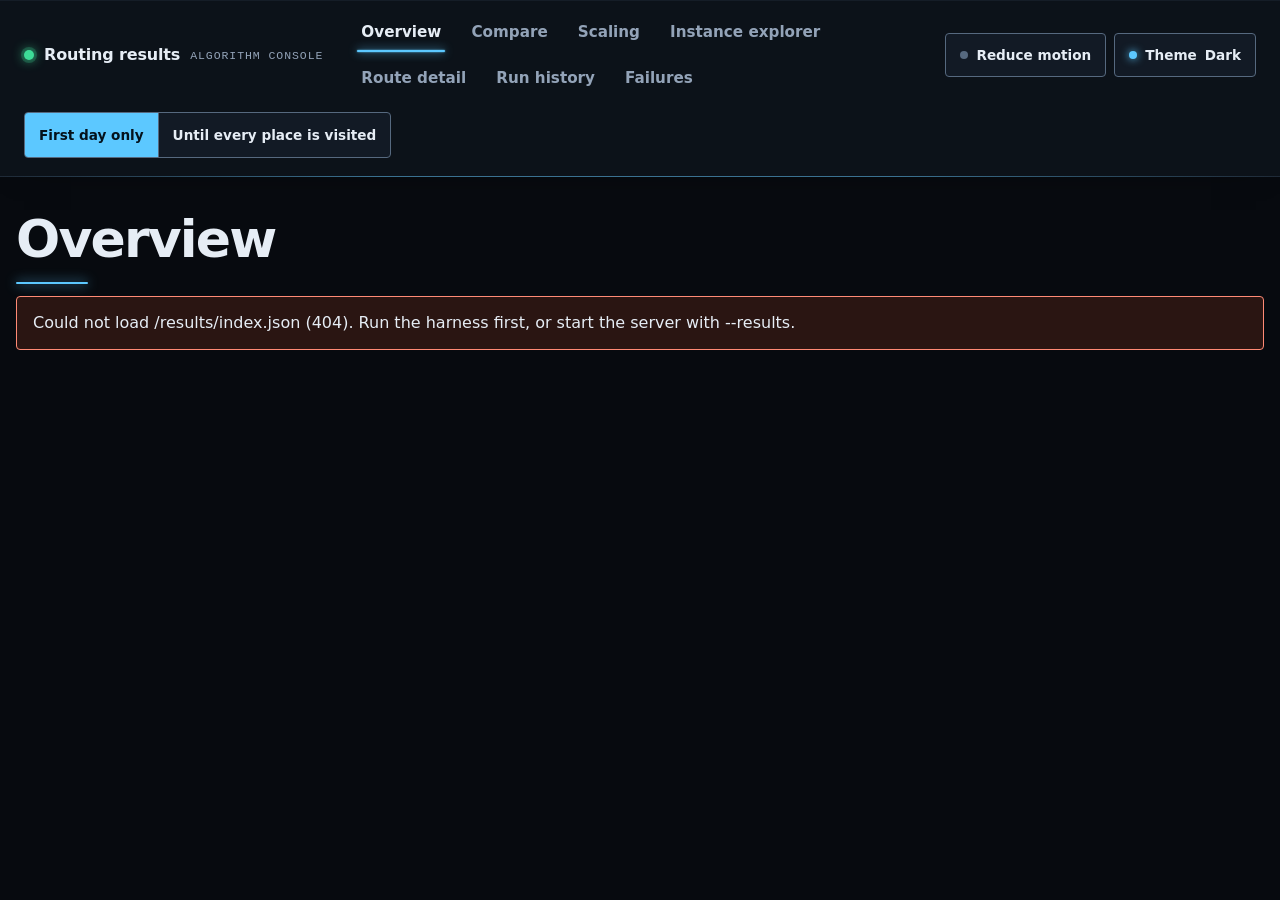
==== commit 7ba5e2f3: "Compare page: takeaway, profiles, head-to-head grid, experiment gallery, trade-off and biggest gaps " ====
--- a/site/index.html
+++ b/site/index.html
@@ -10,6 +10,7 @@
 <script src="js/boot.js"></script>
 <link rel="stylesheet" href="css/style.css">
 <link rel="stylesheet" href="css/charts.css">
+<link rel="stylesheet" href="css/compare.css">
 </head>
 <body>
 <a class="skip" href="#main">Skip to content</a>
--- a/site/css/charts.css
+++ b/site/css/charts.css
@@ -57,3 +57,9 @@
 .delta.worse { color: var(--down); }
 @media (max-width: 640px) { .chart { padding: 12px 10px; } .chart-tip { max-width: 85%; } }
 .hist-note { margin: 0; padding: 14px 16px 4px; }
+
+/* Full-run Scaling: plain-words list of examples that did not finish (never drawn as times) */
+.stopped-notes { margin-top: 16px; padding: 14px 16px; }
+.stopped-notes h2 { margin: 0 0 8px; font-size: 1rem; }
+.stopped-notes ul { margin: 0 0 8px; padding-left: 1.2em; }
+.stopped-notes li { margin: 3px 0; }
--- a/site/css/compare.css
+++ b/site/css/compare.css
@@ -0,0 +1,115 @@
+/* Compare page (js/pages/compare.js). Uses only the tokens of style.css and charts.css, so both themes and the contrast
+   tests cover it. Verdicts are a word plus an icon on a tint, never colour alone. */
+.alg-mark { flex: none; overflow: visible; vertical-align: -2px; }
+.cmp-section h3 { font-size: 1.05rem; letter-spacing: -.01em; font-weight: 680; margin: 0 0 6px; display: flex; align-items: center; gap: 8px; flex-wrap: wrap; }
+.cmp-section h4 { font: 600 .7rem var(--mono); letter-spacing: .09em; text-transform: uppercase; color: var(--muted); margin: 14px 0 6px; }
+.cmp-lede { margin: -4px 0 14px; max-width: 72ch; }
+
+/* 1. takeaway */
+.takeaway { padding: 22px 24px 20px; }
+.takeaway .eyebrow { margin: 0 0 10px; font: 600 .72rem var(--mono); letter-spacing: .1em; text-transform: uppercase; color: var(--accent); }
+.takeaway .eyebrow::after { display: none; }
+.takeaway-text { margin: 0 0 16px; max-width: 58ch; font-size: clamp(1.2rem, 1rem + .9vw, 1.65rem); line-height: 1.3; font-weight: 650; letter-spacing: -.015em; text-wrap: pretty; }
+.standing { list-style: none; margin: 0 0 18px; padding: 0; display: flex; flex-wrap: wrap; gap: 8px; }
+.standing li { display: inline-flex; align-items: center; gap: 8px; padding: 6px 12px; border: 1px solid var(--line-strong); border-radius: var(--radius);
+  background: var(--surface-2); font: 600 .85rem var(--mono); }
+.standing li.first { border-color: var(--ok); color: var(--ok); background: var(--ok-bg); }
+.cmp-readout { margin: 0 0 16px; border: 1px solid var(--line); border-radius: var(--radius); background: transparent; }
+.caveats { list-style: none; margin: 0; padding: 0; display: grid; gap: 6px; max-width: 90ch; }
+.caveats li { padding: 6px 12px; border-left: 2px solid var(--control); background: var(--surface-2); border-radius: 2px; font-size: .92rem; }
+
+/* 2. profiles */
+.profile-grid { display: grid; gap: var(--gap); grid-template-columns: repeat(auto-fit, minmax(min(100%, 300px), 1fr)); }
+.profile { padding: 16px 18px 18px; display: flex; flex-direction: column; }
+.place { font: 700 .72rem var(--mono); letter-spacing: .04em; padding: 2px 7px; border: 1px solid var(--line-strong); border-radius: 3px; color: var(--muted); }
+.place.first { color: var(--ok); border-color: var(--ok); background: var(--ok-bg); }
+.profile-id { margin: 0 0 8px; color: var(--muted); font-size: .78rem; }
+.profile-desc { margin: 0 0 10px; font-size: .92rem; }
+.profile-tags { display: flex; flex-wrap: wrap; gap: 6px; margin-bottom: 12px; }
+.facts { display: grid; grid-template-columns: minmax(0, 8.5rem) minmax(0, 1fr); gap: 8px 12px; margin: auto 0 0; padding-top: 12px; border-top: 1px solid var(--line); }
+.facts dt { font: 600 .68rem/1.5 var(--mono); letter-spacing: .08em; text-transform: uppercase; color: var(--muted); padding-top: 2px; }
+.facts dd { margin: 0; font-size: .9rem; overflow-wrap: anywhere; }
+
+/* 3. head to head */
+.h2h-layout { display: grid; gap: var(--gap); grid-template-columns: minmax(0, 1.25fr) minmax(0, 1fr); align-items: start; }
+.h2h-grid th { white-space: normal; vertical-align: bottom; }
+.h2h-grid tbody th { vertical-align: middle; font: 650 .9rem var(--font); letter-spacing: 0; text-transform: none; color: var(--text); min-width: 7.5rem; }
+.h2h-grid thead th { text-align: center; }
+.h2h-grid thead th:first-child { text-align: left; }
+.col-head, .row-head { display: inline-flex; align-items: center; gap: 6px; }
+.h2h-grid td { padding: 6px; vertical-align: top; text-align: left; white-space: normal; }
+.h2h-self { text-align: center !important; color: var(--muted); vertical-align: middle !important; }
+.h2h-btn { width: 100%; min-width: 7.5rem; min-height: 44px; display: grid; gap: 2px; padding: 8px 10px; text-align: left; cursor: pointer;
+  font: 500 .8rem/1.3 var(--mono); color: var(--text); background: var(--surface-2); border: 1px solid var(--line-strong); border-radius: var(--radius);
+  transition: border-color var(--t-fast), box-shadow var(--t-fast); }
+.h2h-btn:hover { border-color: var(--accent); }
+.h2h-btn[aria-pressed="true"] { border-color: var(--accent); box-shadow: 0 0 0 2px var(--accent), 0 0 18px -4px var(--glow-strong); }
+.h2h-verdict { display: flex; align-items: center; gap: 6px; font: 700 .72rem var(--mono); letter-spacing: .06em; text-transform: uppercase; }
+.h2h-icon { font-size: .8rem; }
+.h2h-diff { font-size: 1.15rem; font-weight: 700; letter-spacing: -.01em; }
+.h2h-diff small, .h2h-record small { font-size: .72rem; font-weight: 500; color: var(--muted); }
+.h2h-margin { color: var(--muted); white-space: nowrap; }
+.h2h-record { white-space: nowrap; }
+.h2h-detail h3 { display: block; }
+.h2h-detail h3 .alg-mark { margin-right: 8px; }
+.h2h-detail h3 .muted { display: block; font-weight: 500; font-size: .9rem; margin-top: 2px; }
+.tone-more .h2h-btn { background: var(--ok-bg); }
+.tone-more .h2h-verdict { color: var(--ok); }
+.tone-fewer .h2h-btn { background: var(--bad-bg); }
+.tone-fewer .h2h-verdict { color: var(--bad); }
+.tone-even .h2h-verdict, .tone-none .h2h-verdict { color: var(--muted); }
+.tone-legend { margin: 0 0 12px; }
+.tone-chip { display: inline-flex; align-items: center; justify-content: center; width: 22px; height: 22px; border-radius: 3px; font-size: .72rem;
+  border: 1px solid currentColor; color: var(--muted); background: var(--surface-2); }
+.tone-chip.tone-more { color: var(--ok); background: var(--ok-bg); }
+.tone-chip.tone-fewer { color: var(--bad); background: var(--bad-bg); }
+.h2h-detail { padding: 16px 18px; }
+.h2h-detail p { margin: 0 0 8px; max-width: 64ch; }
+.gap-list { margin: 0; padding-left: 1.4em; display: grid; gap: 6px; font-size: .9rem; }
+.gap-list li { overflow-wrap: anywhere; }
+.gap-size { font: 700 .85rem var(--mono); color: var(--text); }
+
+/* 4. experiment gallery */
+.exp-grid { display: grid; gap: var(--gap); grid-template-columns: repeat(auto-fit, minmax(min(100%, 500px), 1fr)); }
+.exp-card { padding: 16px 18px 14px; min-width: 0; }
+.exp-question { margin: 0 0 4px; font-size: 1.02rem; font-weight: 600; }
+.exp-card .meta { margin: 0 0 10px; }
+.exp-takeaway { margin: 0 0 12px; font-size: .92rem; }
+.exp-takeaway .badge { margin-right: 2px; }
+.exp-chart .chart { padding: 10px 0 0; background: none; border: 0; box-shadow: none; }
+.seg { display: inline-flex; border: 1px solid var(--control); border-radius: var(--radius); background: var(--surface-2); overflow: hidden; }
+.seg-opt { font: 600 .82rem var(--font); color: var(--text); background: transparent; border: 0; padding: 0 14px; min-height: 40px; cursor: pointer;
+  transition: background-color var(--t-fast), color var(--t-fast); }
+.seg-opt + .seg-opt { border-left: 1px solid var(--control); }
+.seg-opt:hover { background: color-mix(in srgb, var(--accent) 14%, transparent); }
+.seg-opt[aria-checked="true"] { background: var(--accent); color: var(--accent-text); }
+.seg-opt:focus-visible { outline-offset: -3px; }
+
+/* 5. trade-off */
+.tradeoff-layout { display: grid; gap: var(--gap); grid-template-columns: minmax(0, 1.6fr) minmax(0, 1fr); align-items: start; }
+.frontier-notes { padding: 16px 18px; }
+.frontier-notes ul { margin: 0 0 10px; padding-left: 1.2em; display: grid; gap: 6px; }
+.chart-svg .frontier-line { stroke: var(--accent); stroke-width: 1.5; stroke-dasharray: 5 4; fill: none; opacity: .85; }
+.chart-svg .frontier-ring, .legend .frontier-ring { stroke: var(--accent); stroke-width: 1.5; fill: none; }
+.legend .frontier-line { stroke: var(--accent); stroke-width: 1.5; stroke-dasharray: 5 4; }
+.chart-svg .point-label { font: 600 11.5px var(--font); fill: var(--text); }
+.chart-svg .point-focus { stroke: var(--focus); stroke-width: 2; fill: none; }
+
+/* 6. where they differ */
+.differ-grid { display: grid; gap: var(--gap); grid-template-columns: minmax(0, 1fr); }
+.differ { padding: 16px 18px; }
+.differ-cols { display: grid; gap: 4px 28px; grid-template-columns: repeat(auto-fit, minmax(min(100%, 340px), 1fr)); }
+.differ .gap-list li::marker { color: var(--muted); }
+.differ .gap-list .muted { display: block; font-size: .82rem; }
+
+@media (max-width: 960px) {
+  .h2h-layout, .tradeoff-layout { grid-template-columns: minmax(0, 1fr); }
+}
+@media (max-width: 640px) {
+  .takeaway { padding: 16px; }
+  .facts { grid-template-columns: minmax(0, 1fr); gap: 2px; }
+  .facts dd { margin-bottom: 6px; }
+  .h2h-btn { min-width: 6.75rem; padding: 6px 8px; }
+  .h2h-diff { font-size: 1rem; }
+  .h2h-grid tbody th { min-width: 5.5rem; }
+}
